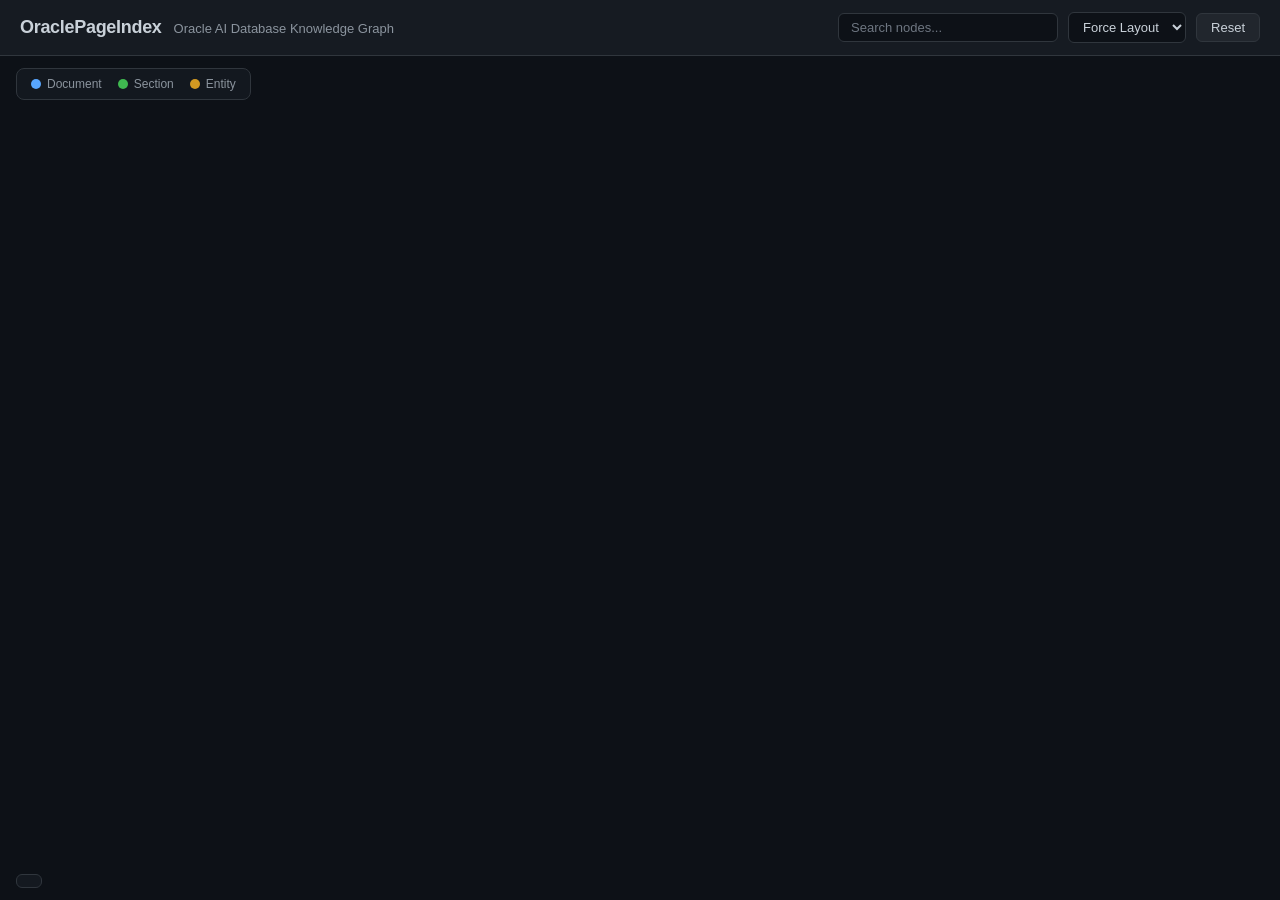
==== viz/index.html @ 0d5d86dd "feat: add D3.js force-directed knowledge graph visualization" ====
<!DOCTYPE html>
<html lang="en">
<head>
    <meta charset="UTF-8">
    <meta name="viewport" content="width=device-width, initial-scale=1.0">
    <title>OraclePageIndex - Knowledge Graph</title>
    <link rel="stylesheet" href="/viz/style.css">
</head>
<body>
    <!-- Header -->
    <header id="header">
        <div class="header-title">
            <h1>OraclePageIndex</h1>
            <span class="subtitle">Oracle AI Database Knowledge Graph</span>
        </div>
        <div class="header-controls">
            <input type="text" id="search-input" placeholder="Search nodes..." autocomplete="off">
            <select id="layout-toggle">
                <option value="force">Force Layout</option>
                <option value="tree">Tree Layout</option>
            </select>
            <button id="reset-btn">Reset</button>
        </div>
    </header>

    <!-- Legend -->
    <div id="legend">
        <div class="legend-item">
            <span class="legend-dot" style="background: #58a6ff;"></span>
            <span class="legend-label">Document</span>
        </div>
        <div class="legend-item">
            <span class="legend-dot" style="background: #3fb950;"></span>
            <span class="legend-label">Section</span>
        </div>
        <div class="legend-item">
            <span class="legend-dot" style="background: #d29922;"></span>
            <span class="legend-label">Entity</span>
        </div>
    </div>

    <!-- Graph Container -->
    <svg id="graph-svg"></svg>

    <!-- Details Panel -->
    <aside id="details-panel" class="hidden">
        <button id="details-close" aria-label="Close details">&times;</button>
        <h2 id="detail-label"></h2>
        <div class="detail-row">
            <span class="detail-key">Type</span>
            <span id="detail-type" class="detail-value badge"></span>
        </div>
        <div class="detail-row" id="detail-entity-type-row" style="display:none;">
            <span class="detail-key">Entity Type</span>
            <span id="detail-entity-type" class="detail-value"></span>
        </div>
        <div class="detail-row" id="detail-node-id-row" style="display:none;">
            <span class="detail-key">Node ID</span>
            <span id="detail-node-id" class="detail-value mono"></span>
        </div>
        <div class="detail-section" id="detail-summary-section" style="display:none;">
            <h3>Summary</h3>
            <p id="detail-summary"></p>
        </div>
        <div class="detail-section" id="detail-description-section" style="display:none;">
            <h3>Description</h3>
            <p id="detail-description"></p>
        </div>
        <div class="detail-section" id="detail-connections-section">
            <h3>Connections</h3>
            <ul id="detail-connections"></ul>
        </div>
    </aside>

    <!-- Stats bar -->
    <div id="stats-bar">
        <span id="stats-text"></span>
    </div>

    <script src="https://d3js.org/d3.v7.min.js"></script>
    <script src="/viz/graph.js"></script>
</body>
</html>
---- viz/style.css ----
/* ===================================================================
   OraclePageIndex -- Knowledge Graph Visualization
   Dark theme inspired by GitHub-dark
   =================================================================== */

/* --- Reset & Base --- */
*, *::before, *::after {
    margin: 0;
    padding: 0;
    box-sizing: border-box;
}

:root {
    --bg-primary:   #0d1117;
    --bg-secondary: #161b22;
    --bg-tertiary:  #21262d;
    --border:       #30363d;
    --text-primary: #c9d1d9;
    --text-secondary: #8b949e;
    --text-muted:   #6e7681;
    --accent-blue:  #58a6ff;
    --accent-green: #3fb950;
    --accent-orange:#d29922;
    --accent-purple:#bc8cff;
    --accent-red:   #f85149;
    --panel-width:  360px;
    --header-height: 56px;
    --transition-speed: 0.25s;
}

html, body {
    height: 100%;
    overflow: hidden;
    font-family: -apple-system, BlinkMacSystemFont, 'Segoe UI', Helvetica, Arial, sans-serif;
    background: var(--bg-primary);
    color: var(--text-primary);
}

/* --- Header --- */
#header {
    position: fixed;
    top: 0;
    left: 0;
    right: 0;
    height: var(--header-height);
    display: flex;
    align-items: center;
    justify-content: space-between;
    padding: 0 20px;
    background: var(--bg-secondary);
    border-bottom: 1px solid var(--border);
    z-index: 100;
    gap: 16px;
}

.header-title {
    display: flex;
    align-items: baseline;
    gap: 12px;
    flex-shrink: 0;
}

.header-title h1 {
    font-size: 18px;
    font-weight: 600;
    color: var(--text-primary);
    letter-spacing: -0.3px;
}

.header-title .subtitle {
    font-size: 13px;
    color: var(--text-secondary);
    white-space: nowrap;
}

.header-controls {
    display: flex;
    align-items: center;
    gap: 10px;
    flex-shrink: 0;
}

#search-input {
    width: 220px;
    padding: 6px 12px;
    font-size: 13px;
    color: var(--text-primary);
    background: var(--bg-primary);
    border: 1px solid var(--border);
    border-radius: 6px;
    outline: none;
    transition: border-color var(--transition-speed);
}

#search-input:focus {
    border-color: var(--accent-blue);
    box-shadow: 0 0 0 2px rgba(88, 166, 255, 0.15);
}

#search-input::placeholder {
    color: var(--text-muted);
}

#layout-toggle {
    padding: 6px 10px;
    font-size: 13px;
    color: var(--text-primary);
    background: var(--bg-primary);
    border: 1px solid var(--border);
    border-radius: 6px;
    outline: none;
    cursor: pointer;
}

#layout-toggle:focus {
    border-color: var(--accent-blue);
}

#layout-toggle option {
    background: var(--bg-secondary);
    color: var(--text-primary);
}

#reset-btn {
    padding: 6px 14px;
    font-size: 13px;
    font-weight: 500;
    color: var(--text-primary);
    background: var(--bg-tertiary);
    border: 1px solid var(--border);
    border-radius: 6px;
    cursor: pointer;
    transition: background var(--transition-speed), border-color var(--transition-speed);
}

#reset-btn:hover {
    background: var(--border);
    border-color: var(--text-muted);
}

/* --- Legend --- */
#legend {
    position: fixed;
    top: calc(var(--header-height) + 12px);
    left: 16px;
    display: flex;
    gap: 16px;
    padding: 8px 14px;
    background: rgba(22, 27, 34, 0.85);
    backdrop-filter: blur(8px);
    border: 1px solid var(--border);
    border-radius: 8px;
    z-index: 90;
}

.legend-item {
    display: flex;
    align-items: center;
    gap: 6px;
}

.legend-dot {
    width: 10px;
    height: 10px;
    border-radius: 50%;
    flex-shrink: 0;
}

.legend-label {
    font-size: 12px;
    color: var(--text-secondary);
}

/* --- Graph SVG --- */
#graph-svg {
    position: fixed;
    top: var(--header-height);
    left: 0;
    width: 100%;
    height: calc(100vh - var(--header-height));
    background: var(--bg-primary);
}

/* --- Nodes --- */
.node circle {
    cursor: pointer;
    stroke-width: 2px;
    transition: opacity var(--transition-speed), stroke var(--transition-speed);
}

.node.document circle { fill: var(--accent-blue);   stroke: #1f6feb; }
.node.section  circle { fill: var(--accent-green);  stroke: #238636; }
.node.entity   circle { fill: var(--accent-orange); stroke: #9e6a03; }

.node text {
    font-size: 11px;
    fill: var(--text-secondary);
    pointer-events: none;
    user-select: none;
    transition: opacity var(--transition-speed);
}

.node:hover circle {
    filter: brightness(1.25);
}

/* --- Edges (links) --- */
.link {
    fill: none;
    stroke: var(--text-muted);
    stroke-width: 1.5;
    transition: opacity var(--transition-speed);
}

.link.parent_of  { stroke: var(--accent-green);  stroke-dasharray: none;   stroke-width: 1.8; }
.link.contains   { stroke: var(--accent-blue);   stroke-dasharray: 6, 3;   }
.link.mentions   { stroke: var(--accent-orange); stroke-dasharray: 4, 4;   }
.link.related_to { stroke: var(--accent-purple); stroke-dasharray: 2, 3;   }

/* --- Dim / Highlight states --- */
.dimmed {
    opacity: 0.08 !important;
}

.highlighted circle {
    stroke: #ffffff !important;
    stroke-width: 3px !important;
    filter: drop-shadow(0 0 6px rgba(255, 255, 255, 0.35));
}

.highlighted text {
    fill: var(--text-primary) !important;
    font-weight: 600;
}

/* --- Details Panel --- */
#details-panel {
    position: fixed;
    top: var(--header-height);
    right: 0;
    width: var(--panel-width);
    height: calc(100vh - var(--header-height));
    background: var(--bg-secondary);
    border-left: 1px solid var(--border);
    padding: 24px 20px;
    overflow-y: auto;
    z-index: 95;
    transform: translateX(0);
    transition: transform var(--transition-speed) ease;
}

#details-panel.hidden {
    transform: translateX(100%);
    pointer-events: none;
}

#details-close {
    position: absolute;
    top: 12px;
    right: 14px;
    background: none;
    border: none;
    color: var(--text-secondary);
    font-size: 22px;
    cursor: pointer;
    line-height: 1;
    padding: 4px;
    border-radius: 4px;
    transition: color var(--transition-speed), background var(--transition-speed);
}

#details-close:hover {
    color: var(--text-primary);
    background: var(--bg-tertiary);
}

#details-panel h2 {
    font-size: 17px;
    font-weight: 600;
    margin-bottom: 16px;
    padding-right: 28px;
    word-break: break-word;
}

.detail-row {
    display: flex;
    align-items: center;
    gap: 10px;
    margin-bottom: 10px;
}

.detail-key {
    font-size: 12px;
    color: var(--text-muted);
    text-transform: uppercase;
    letter-spacing: 0.5px;
    flex-shrink: 0;
    min-width: 80px;
}

.detail-value {
    font-size: 13px;
    color: var(--text-primary);
}

.detail-value.badge {
    padding: 2px 8px;
    border-radius: 12px;
    font-size: 12px;
    font-weight: 500;
    text-transform: capitalize;
}

.badge.document  { background: rgba(88, 166, 255, 0.15); color: var(--accent-blue);   }
.badge.section   { background: rgba(63, 185, 80, 0.15);  color: var(--accent-green);  }
.badge.entity    { background: rgba(210, 153, 34, 0.15); color: var(--accent-orange); }

.detail-value.mono {
    font-family: 'SFMono-Regular', Consolas, 'Liberation Mono', monospace;
    font-size: 12px;
    color: var(--text-secondary);
}

.detail-section {
    margin-top: 18px;
}

.detail-section h3 {
    font-size: 12px;
    font-weight: 600;
    text-transform: uppercase;
    letter-spacing: 0.5px;
    color: var(--text-muted);
    margin-bottom: 8px;
}

.detail-section p {
    font-size: 13px;
    line-height: 1.6;
    color: var(--text-secondary);
}

#detail-connections {
    list-style: none;
    padding: 0;
}

#detail-connections li {
    font-size: 13px;
    padding: 5px 0;
    color: var(--text-secondary);
    border-bottom: 1px solid var(--bg-tertiary);
    display: flex;
    align-items: center;
    gap: 8px;
}

#detail-connections li:last-child {
    border-bottom: none;
}

#detail-connections .conn-type {
    font-size: 11px;
    padding: 1px 6px;
    border-radius: 4px;
    background: var(--bg-tertiary);
    color: var(--text-muted);
    flex-shrink: 0;
}

/* --- Stats bar --- */
#stats-bar {
    position: fixed;
    bottom: 12px;
    left: 16px;
    padding: 6px 12px;
    font-size: 12px;
    color: var(--text-muted);
    background: rgba(22, 27, 34, 0.85);
    backdrop-filter: blur(8px);
    border: 1px solid var(--border);
    border-radius: 6px;
    z-index: 90;
}

/* --- Scrollbar styling --- */
#details-panel::-webkit-scrollbar {
    width: 6px;
}

#details-panel::-webkit-scrollbar-track {
    background: transparent;
}

#details-panel::-webkit-scrollbar-thumb {
    background: var(--border);
    border-radius: 3px;
}

#details-panel::-webkit-scrollbar-thumb:hover {
    background: var(--text-muted);
}

/* --- Responsive --- */
@media (max-width: 768px) {
    .header-title .subtitle {
        display: none;
    }

    #search-input {
        width: 140px;
    }

    #details-panel {
        width: 100%;
    }

    #legend {
        gap: 10px;
        padding: 6px 10px;
    }

    .legend-label {
        font-size: 11px;
    }
}

@media (max-width: 480px) {
    #layout-toggle {
        display: none;
    }

    #search-input {
        width: 110px;
    }
}
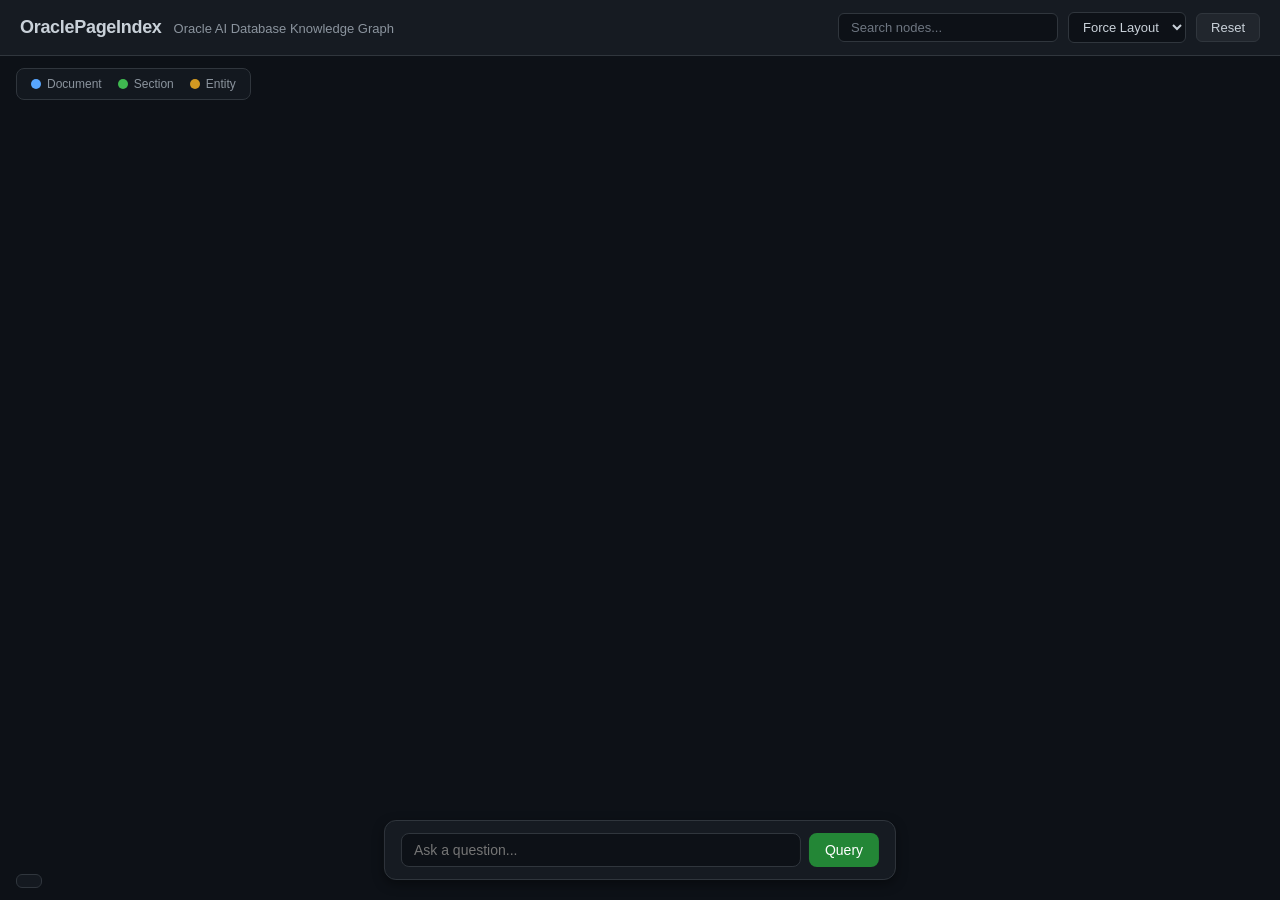
==== commit 6d687694: "feat: add query path visualization with step animation and SQL/PGQ display" ====
--- a/viz/index.html
+++ b/viz/index.html
@@ -77,6 +77,23 @@
         <span id="stats-text"></span>
     </div>
 
+    <!-- Query Interface -->
+    <div id="query-interface" style="position:fixed; bottom:20px; left:50%; transform:translateX(-50%); z-index:1000; display:flex; gap:8px; background:#161b22; padding:12px 16px; border-radius:12px; border:1px solid #30363d; box-shadow:0 4px 12px rgba(0,0,0,0.4);">
+        <input type="text" id="query-input" placeholder="Ask a question..." style="width:400px; padding:8px 12px; background:#0d1117; border:1px solid #30363d; border-radius:8px; color:#e6edf3; font-size:14px;">
+        <button id="query-btn" style="padding:8px 16px; background:#238636; border:none; border-radius:8px; color:#fff; cursor:pointer; font-size:14px;">Query</button>
+        <button id="clear-path-btn" style="padding:8px 16px; background:#30363d; border:none; border-radius:8px; color:#e6edf3; cursor:pointer; font-size:14px; display:none;">Show Full Graph</button>
+        <button id="replay-btn" style="padding:8px 16px; background:#30363d; border:none; border-radius:8px; color:#e6edf3; cursor:pointer; font-size:14px; display:none;">Replay</button>
+    </div>
+
+    <!-- Traversal Panel (shows SQL queries) -->
+    <div id="traversal-panel" style="display:none; position:fixed; right:20px; top:80px; width:380px; max-height:calc(100vh - 160px); overflow-y:auto; background:#161b22; border:1px solid #30363d; border-radius:12px; padding:16px; z-index:999;">
+        <h3 style="margin:0 0 12px; color:#e6edf3; font-size:14px;">Query Traversal</h3>
+        <div id="traversal-steps"></div>
+        <h3 style="margin:16px 0 8px; color:#e6edf3; font-size:14px;">SQL/PGQ Queries</h3>
+        <div id="query-sql-list"></div>
+        <div id="query-answer" style="margin-top:12px; padding:12px; background:#0d1117; border-radius:8px; color:#8b949e; font-size:13px; display:none;"></div>
+    </div>
+
     <script src="https://d3js.org/d3.v7.min.js"></script>
     <script src="/viz/graph.js"></script>
 </body>
--- a/viz/style.css
+++ b/viz/style.css
@@ -219,7 +219,8 @@
 
 /* --- Dim / Highlight states --- */
 .dimmed {
-    opacity: 0.08 !important;
+    opacity: 0.15 !important;
+    transition: opacity 0.3s ease;
 }
 
 .highlighted circle {
@@ -425,6 +426,51 @@
     }
 }
 
+/* --- Query Path Visualization --- */
+.path-node circle {
+    stroke: #f0883e !important;
+    stroke-width: 3px !important;
+    animation: pulse 1.5s ease-in-out infinite;
+}
+
+.path-edge line {
+    stroke: #f0883e !important;
+    stroke-width: 2.5px !important;
+    stroke-dasharray: 8 4;
+    animation: flow 1s linear infinite;
+}
+
+@keyframes pulse {
+    0%, 100% { stroke-opacity: 1; }
+    50% { stroke-opacity: 0.4; }
+}
+
+@keyframes flow {
+    to { stroke-dashoffset: -12; }
+}
+
+.step-badge {
+    pointer-events: none;
+}
+
+/* --- Traversal panel scrollbar --- */
+#traversal-panel::-webkit-scrollbar {
+    width: 6px;
+}
+
+#traversal-panel::-webkit-scrollbar-track {
+    background: transparent;
+}
+
+#traversal-panel::-webkit-scrollbar-thumb {
+    background: var(--border);
+    border-radius: 3px;
+}
+
+#traversal-panel::-webkit-scrollbar-thumb:hover {
+    background: var(--text-muted);
+}
+
 @media (max-width: 480px) {
     #layout-toggle {
         display: none;
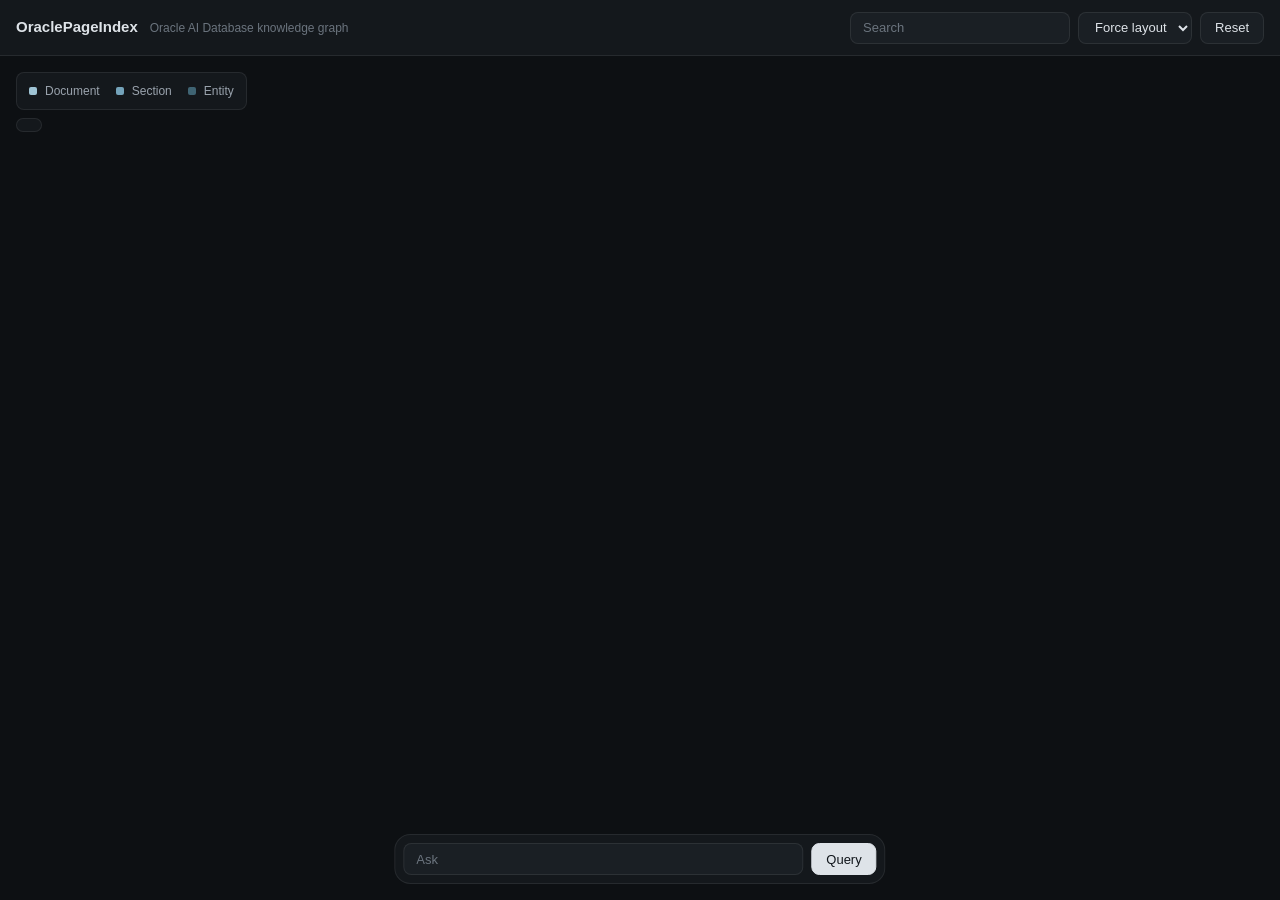
==== commit eac21350: "style(ui): unslop knowledge graph viewer Nine passes over viz/index.html, viz/style.css and viz/grap" ====
--- a/viz/index.html
+++ b/viz/index.html
@@ -3,7 +3,8 @@
 <head>
     <meta charset="UTF-8">
     <meta name="viewport" content="width=device-width, initial-scale=1.0">
-    <title>OraclePageIndex - Knowledge Graph</title>
+    <meta name="color-scheme" content="dark">
+    <title>OraclePageIndex — knowledge graph</title>
     <link rel="stylesheet" href="/viz/style.css">
 </head>
 <body>
@@ -11,58 +12,79 @@
     <header id="header">
         <div class="header-title">
             <h1>OraclePageIndex</h1>
-            <span class="subtitle">Oracle AI Database Knowledge Graph</span>
+            <span class="subtitle">Oracle AI Database knowledge graph</span>
         </div>
         <div class="header-controls">
-            <input type="text" id="search-input" placeholder="Search nodes..." autocomplete="off">
-            <select id="layout-toggle">
-                <option value="force">Force Layout</option>
-                <option value="tree">Tree Layout</option>
+            <input class="control" type="text" id="search-input" placeholder="Search" autocomplete="off" aria-label="Search nodes">
+            <select class="control" id="layout-toggle" aria-label="Layout">
+                <option value="force">Force layout</option>
+                <option value="tree">Tree layout</option>
             </select>
-            <button id="reset-btn">Reset</button>
+            <button class="btn" id="reset-btn">Reset</button>
         </div>
     </header>
 
-    <!-- Legend -->
-    <div id="legend">
-        <div class="legend-item">
-            <span class="legend-dot" style="background: #58a6ff;"></span>
-            <span class="legend-label">Document</span>
+    <!-- Left rail: legend and counts read as one column of chrome -->
+    <div id="left-rail">
+        <div id="legend" class="panel" aria-label="Node types">
+            <span class="legend-item">
+                <span class="legend-swatch legend-swatch--document"></span>
+                <span class="legend-label">Document</span>
+            </span>
+            <span class="legend-item">
+                <span class="legend-swatch legend-swatch--section"></span>
+                <span class="legend-label">Section</span>
+            </span>
+            <span class="legend-item">
+                <span class="legend-swatch legend-swatch--entity"></span>
+                <span class="legend-label">Entity</span>
+            </span>
         </div>
-        <div class="legend-item">
-            <span class="legend-dot" style="background: #3fb950;"></span>
-            <span class="legend-label">Section</span>
+
+        <!-- Stats bar -->
+        <div id="stats-bar" class="panel">
+            <span id="stats-text"></span>
         </div>
-        <div class="legend-item">
-            <span class="legend-dot" style="background: #d29922;"></span>
-            <span class="legend-label">Entity</span>
-        </div>
+    </div>
+
+    <!-- Timeline Controls -->
+    <div id="timeline-controls" class="panel">
+        <label class="timeline-label" for="version-slider">Version</label>
+        <input type="range" id="version-slider" min="1" max="1" value="1">
+        <span id="version-label" class="timeline-value">v1</span>
+        <select class="control control--small" id="doc-group-select" aria-label="Document group">
+            <option value="">All documents</option>
+        </select>
     </div>
 
     <!-- Graph Container -->
     <svg id="graph-svg"></svg>
 
     <!-- Details Panel -->
-    <aside id="details-panel" class="hidden">
-        <button id="details-close" aria-label="Close details">&times;</button>
+    <aside id="details-panel" class="hidden" aria-label="Node details">
+        <button id="details-close" aria-label="Close details">
+            <svg viewBox="0 0 16 16" fill="none" stroke="currentColor" stroke-width="1.5" stroke-linecap="round" aria-hidden="true">
+                <path d="M4 4l8 8M12 4l-8 8"/>
+            </svg>
+        </button>
         <h2 id="detail-label"></h2>
         <div class="detail-row">
             <span class="detail-key">Type</span>
             <span id="detail-type" class="detail-value badge"></span>
         </div>
-        <div class="detail-row" id="detail-entity-type-row" style="display:none;">
-            <span class="detail-key">Entity Type</span>
+        <div class="detail-row" id="detail-entity-type-row">
+            <span class="detail-key">Entity type</span>
             <span id="detail-entity-type" class="detail-value"></span>
         </div>
-        <div class="detail-row" id="detail-node-id-row" style="display:none;">
+        <div class="detail-row" id="detail-node-id-row">
             <span class="detail-key">Node ID</span>
             <span id="detail-node-id" class="detail-value mono"></span>
         </div>
-        <div class="detail-section" id="detail-summary-section" style="display:none;">
+        <div class="detail-section" id="detail-summary-section">
             <h3>Summary</h3>
             <p id="detail-summary"></p>
         </div>
-        <div class="detail-section" id="detail-description-section" style="display:none;">
+        <div class="detail-section" id="detail-description-section">
             <h3>Description</h3>
             <p id="detail-description"></p>
         </div>
@@ -72,26 +94,21 @@
         </div>
     </aside>
 
-    <!-- Stats bar -->
-    <div id="stats-bar">
-        <span id="stats-text"></span>
-    </div>
-
     <!-- Query Interface -->
-    <div id="query-interface" style="position:fixed; bottom:20px; left:50%; transform:translateX(-50%); z-index:1000; display:flex; gap:8px; background:#161b22; padding:12px 16px; border-radius:12px; border:1px solid #30363d; box-shadow:0 4px 12px rgba(0,0,0,0.4);">
-        <input type="text" id="query-input" placeholder="Ask a question..." style="width:400px; padding:8px 12px; background:#0d1117; border:1px solid #30363d; border-radius:8px; color:#e6edf3; font-size:14px;">
-        <button id="query-btn" style="padding:8px 16px; background:#238636; border:none; border-radius:8px; color:#fff; cursor:pointer; font-size:14px;">Query</button>
-        <button id="clear-path-btn" style="padding:8px 16px; background:#30363d; border:none; border-radius:8px; color:#e6edf3; cursor:pointer; font-size:14px; display:none;">Show Full Graph</button>
-        <button id="replay-btn" style="padding:8px 16px; background:#30363d; border:none; border-radius:8px; color:#e6edf3; cursor:pointer; font-size:14px; display:none;">Replay</button>
+    <div id="query-interface">
+        <input class="control" type="text" id="query-input" placeholder="Ask" aria-label="Ask a question">
+        <button class="btn btn--primary" id="query-btn">Query</button>
+        <button class="btn" id="clear-path-btn">Show full graph</button>
+        <button class="btn" id="replay-btn">Replay</button>
     </div>
 
     <!-- Traversal Panel (shows SQL queries) -->
-    <div id="traversal-panel" style="display:none; position:fixed; right:20px; top:80px; width:380px; max-height:calc(100vh - 160px); overflow-y:auto; background:#161b22; border:1px solid #30363d; border-radius:12px; padding:16px; z-index:999;">
-        <h3 style="margin:0 0 12px; color:#e6edf3; font-size:14px;">Query Traversal</h3>
+    <div id="traversal-panel" aria-label="Query traversal">
+        <h3 class="panel-heading">Traversal</h3>
         <div id="traversal-steps"></div>
-        <h3 style="margin:16px 0 8px; color:#e6edf3; font-size:14px;">SQL/PGQ Queries</h3>
+        <h3 class="panel-heading panel-heading--spaced">SQL/PGQ</h3>
         <div id="query-sql-list"></div>
-        <div id="query-answer" style="margin-top:12px; padding:12px; background:#0d1117; border-radius:8px; color:#8b949e; font-size:13px; display:none;"></div>
+        <div id="query-answer"></div>
     </div>
 
     <script src="https://d3js.org/d3.v7.min.js"></script>
--- a/viz/style.css
+++ b/viz/style.css
@@ -1,42 +1,76 @@
 /* ===================================================================
-   OraclePageIndex -- Knowledge Graph Visualization
-   Dark theme inspired by GitHub-dark
+   OraclePageIndex — property graph console
+   Graphite surfaces, hairline rules, one reading light.
    =================================================================== */
 
-/* --- Reset & Base --- */
+/* --- Tokens -------------------------------------------------------
+   Surfaces, borders and text all come from one graphite ramp with a
+   slight cool tint. The three node tints are steps of a single hue;
+   the amber lamp is the one warm element and marks the traversal path.
+   ----------------------------------------------------------------- */
+:root {
+    color-scheme: dark;
+
+    --bg:            #0d1013;
+    --surface:       #14181c;
+    --surface-2:     #1a1f24;
+    --surface-3:     #22282e;
+    --line:          rgba(255, 255, 255, 0.08);
+    --line-strong:   rgba(255, 255, 255, 0.14);
+
+    --text:          #dee3e8;
+    --text-2:        #9aa3ad;
+    --text-3:        #6b747e;
+
+    --tint-1:        #9ec3d4;   /* document */
+    --tint-2:        #74a3ba;   /* section  */
+    --tint-3:        #3f6473;   /* entity   */
+
+    --lamp:          #d8a663;
+    --positive:      #4cc38a;
+    --negative:      #e5484d;
+
+    --font-ui:       "Roboto", "Helvetica Neue", Arial, sans-serif;
+    --font-mono:     "Roboto Mono", "Noto Sans Mono", ui-monospace, SFMono-Regular, Menlo, monospace;
+
+    --header-height: 56px;
+    --panel-width:   360px;
+    --radius-panel:  16px;
+    --radius-control: 8px;
+    --radius-chip:   4px;
+
+    --inset:         16px;
+    --ease:          cubic-bezier(0.22, 1, 0.36, 1);
+    --t-fast:        120ms;
+    --t-base:        180ms;
+}
+
+/* --- Reset & base ------------------------------------------------- */
 *, *::before, *::after {
     margin: 0;
     padding: 0;
     box-sizing: border-box;
 }
 
-:root {
-    --bg-primary:   #0d1117;
-    --bg-secondary: #161b22;
-    --bg-tertiary:  #21262d;
-    --border:       #30363d;
-    --text-primary: #c9d1d9;
-    --text-secondary: #8b949e;
-    --text-muted:   #6e7681;
-    --accent-blue:  #58a6ff;
-    --accent-green: #3fb950;
-    --accent-orange:#d29922;
-    --accent-purple:#bc8cff;
-    --accent-red:   #f85149;
-    --panel-width:  360px;
-    --header-height: 56px;
-    --transition-speed: 0.25s;
-}
-
 html, body {
     height: 100%;
     overflow: hidden;
-    font-family: -apple-system, BlinkMacSystemFont, 'Segoe UI', Helvetica, Arial, sans-serif;
-    background: var(--bg-primary);
-    color: var(--text-primary);
-}
-
-/* --- Header --- */
+}
+
+body {
+    font-family: var(--font-ui);
+    font-size: 13px;
+    line-height: 20px;
+    background: var(--bg);
+    color: var(--text);
+    -webkit-font-smoothing: antialiased;
+}
+
+.is-hidden {
+    display: none !important;
+}
+
+/* --- Header ------------------------------------------------------- */
 #header {
     position: fixed;
     top: 0;
@@ -46,11 +80,11 @@
     display: flex;
     align-items: center;
     justify-content: space-between;
-    padding: 0 20px;
-    background: var(--bg-secondary);
-    border-bottom: 1px solid var(--border);
+    gap: var(--inset);
+    padding: 0 var(--inset);
+    background: var(--surface);
+    border-bottom: 1px solid var(--line);
     z-index: 100;
-    gap: 16px;
 }
 
 .header-title {
@@ -61,348 +95,652 @@
 }
 
 .header-title h1 {
-    font-size: 18px;
+    font-size: 15px;
     font-weight: 600;
-    color: var(--text-primary);
-    letter-spacing: -0.3px;
+    letter-spacing: 0;
+    color: var(--text);
 }
 
 .header-title .subtitle {
-    font-size: 13px;
-    color: var(--text-secondary);
+    font-size: 12px;
+    color: var(--text-3);
     white-space: nowrap;
 }
 
 .header-controls {
     display: flex;
     align-items: center;
-    gap: 10px;
+    gap: 8px;
     flex-shrink: 0;
+}
+
+/* --- Controls ----------------------------------------------------- */
+.control {
+    height: 32px;
+    padding: 0 12px;
+    font-family: inherit;
+    font-size: 13px;
+    color: var(--text);
+    background: var(--surface-2);
+    border: 1px solid var(--line);
+    border-radius: var(--radius-control);
+    outline: none;
+    transition: border-color var(--t-fast) var(--ease), background var(--t-fast) var(--ease);
+}
+
+.control::placeholder {
+    color: var(--text-3);
+}
+
+.control:hover {
+    border-color: var(--line-strong);
+}
+
+.control:focus-visible {
+    border-color: var(--text-3);
+    box-shadow: 0 0 0 3px rgba(255, 255, 255, 0.05);
+}
+
+.control--small {
+    height: 28px;
+    padding: 0 8px;
+    font-size: 12px;
+}
+
+select.control {
+    padding-right: 8px;
+    cursor: pointer;
+}
+
+select.control option {
+    background: var(--surface-2);
+    color: var(--text);
 }
 
 #search-input {
     width: 220px;
-    padding: 6px 12px;
+}
+
+.btn {
+    height: 32px;
+    padding: 0 14px;
+    font-family: inherit;
     font-size: 13px;
-    color: var(--text-primary);
-    background: var(--bg-primary);
-    border: 1px solid var(--border);
-    border-radius: 6px;
-    outline: none;
-    transition: border-color var(--transition-speed);
-}
-
-#search-input:focus {
-    border-color: var(--accent-blue);
-    box-shadow: 0 0 0 2px rgba(88, 166, 255, 0.15);
-}
-
-#search-input::placeholder {
-    color: var(--text-muted);
-}
-
-#layout-toggle {
-    padding: 6px 10px;
-    font-size: 13px;
-    color: var(--text-primary);
-    background: var(--bg-primary);
-    border: 1px solid var(--border);
-    border-radius: 6px;
-    outline: none;
+    color: var(--text);
+    background: var(--surface-2);
+    border: 1px solid var(--line);
+    border-radius: var(--radius-control);
     cursor: pointer;
-}
-
-#layout-toggle:focus {
-    border-color: var(--accent-blue);
-}
-
-#layout-toggle option {
-    background: var(--bg-secondary);
-    color: var(--text-primary);
-}
-
-#reset-btn {
-    padding: 6px 14px;
-    font-size: 13px;
+    transition: background var(--t-fast) var(--ease), border-color var(--t-fast) var(--ease);
+}
+
+.btn:hover {
+    background: var(--surface-3);
+    border-color: var(--line-strong);
+}
+
+.btn--primary {
     font-weight: 500;
-    color: var(--text-primary);
-    background: var(--bg-tertiary);
-    border: 1px solid var(--border);
-    border-radius: 6px;
-    cursor: pointer;
-    transition: background var(--transition-speed), border-color var(--transition-speed);
-}
-
-#reset-btn:hover {
-    background: var(--border);
-    border-color: var(--text-muted);
-}
-
-/* --- Legend --- */
+    color: #10151a;
+    background: var(--text);
+    border-color: var(--text);
+}
+
+.btn--primary:hover {
+    background: #ffffff;
+    border-color: #ffffff;
+}
+
+.btn--primary:disabled {
+    color: #10151a;
+    background: var(--text-3);
+    border-color: var(--text-3);
+    cursor: default;
+}
+
+/* --- Floating panels --------------------------------------------- */
+.panel {
+    background: var(--surface);
+    border: 1px solid var(--line);
+    border-radius: var(--radius-panel);
+}
+
+/* One anchored column on the left: what the colours mean, then the counts. */
+#left-rail {
+    position: fixed;
+    top: calc(var(--header-height) + var(--inset));
+    left: var(--inset);
+    display: flex;
+    flex-direction: column;
+    align-items: flex-start;
+    gap: 8px;
+    z-index: 90;
+}
+
+/* --- Legend ------------------------------------------------------- */
 #legend {
-    position: fixed;
-    top: calc(var(--header-height) + 12px);
-    left: 16px;
     display: flex;
+    align-items: center;
     gap: 16px;
-    padding: 8px 14px;
-    background: rgba(22, 27, 34, 0.85);
-    backdrop-filter: blur(8px);
-    border: 1px solid var(--border);
-    border-radius: 8px;
-    z-index: 90;
+    padding: 8px 12px;
+    border-radius: var(--radius-control);
 }
 
 .legend-item {
     display: flex;
     align-items: center;
-    gap: 6px;
-}
-
-.legend-dot {
-    width: 10px;
-    height: 10px;
-    border-radius: 50%;
+    gap: 8px;
+}
+
+.legend-swatch {
+    width: 8px;
+    height: 8px;
+    border-radius: 2px;
     flex-shrink: 0;
 }
 
+.legend-swatch--document { background: var(--tint-1); }
+.legend-swatch--section  { background: var(--tint-2); }
+.legend-swatch--entity   { background: var(--tint-3); }
+
 .legend-label {
     font-size: 12px;
-    color: var(--text-secondary);
-}
-
-/* --- Graph SVG --- */
+    color: var(--text-2);
+}
+
+/* --- Timeline controls ------------------------------------------- */
+#timeline-controls {
+    display: none;
+    position: fixed;
+    top: calc(var(--header-height) + var(--inset));
+    left: 50%;
+    transform: translateX(-50%);
+    align-items: center;
+    gap: 12px;
+    padding: 8px 12px;
+    border-radius: var(--radius-control);
+    z-index: 95;
+}
+
+.timeline-label {
+    font-size: 12px;
+    color: var(--text-3);
+}
+
+#version-slider {
+    width: 200px;
+    accent-color: var(--text-2);
+}
+
+.timeline-value {
+    font-family: var(--font-mono);
+    font-size: 12px;
+    color: var(--text-2);
+    min-width: 24px;
+    font-variant-numeric: tabular-nums;
+}
+
+/* --- Graph canvas ------------------------------------------------- */
 #graph-svg {
     position: fixed;
     top: var(--header-height);
     left: 0;
     width: 100%;
     height: calc(100vh - var(--header-height));
-    background: var(--bg-primary);
-}
-
-/* --- Nodes --- */
+    background: var(--bg);
+    display: block;
+}
+
+/* --- Nodes -------------------------------------------------------- */
 .node circle {
     cursor: pointer;
-    stroke-width: 2px;
-    transition: opacity var(--transition-speed), stroke var(--transition-speed);
-}
-
-.node.document circle { fill: var(--accent-blue);   stroke: #1f6feb; }
-.node.section  circle { fill: var(--accent-green);  stroke: #238636; }
-.node.entity   circle { fill: var(--accent-orange); stroke: #9e6a03; }
+    stroke: var(--bg);
+    stroke-width: 1.5px;
+    transition: stroke var(--t-fast) var(--ease), opacity var(--t-base) var(--ease);
+}
+
+.node.document circle { fill: var(--tint-1); }
+.node.section  circle { fill: var(--tint-2); }
+.node.entity   circle { fill: var(--tint-3); }
 
 .node text {
     font-size: 11px;
-    fill: var(--text-secondary);
+    fill: var(--text-2);
     pointer-events: none;
     user-select: none;
-    transition: opacity var(--transition-speed);
+    transition: opacity var(--t-base) var(--ease), fill var(--t-fast) var(--ease);
 }
 
 .node:hover circle {
-    filter: brightness(1.25);
-}
-
-/* --- Edges (links) --- */
+    stroke: var(--text-2);
+}
+
+/* --- Edges (links) ------------------------------------------------ */
 .link {
     fill: none;
-    stroke: var(--text-muted);
-    stroke-width: 1.5;
-    transition: opacity var(--transition-speed);
-}
-
-.link.parent_of  { stroke: var(--accent-green);  stroke-dasharray: none;   stroke-width: 1.8; }
-.link.contains   { stroke: var(--accent-blue);   stroke-dasharray: 6, 3;   }
-.link.mentions   { stroke: var(--accent-orange); stroke-dasharray: 4, 4;   }
-.link.related_to { stroke: var(--accent-purple); stroke-dasharray: 2, 3;   }
-
-/* --- Dim / Highlight states --- */
+    stroke: var(--line-strong);
+    stroke-width: 1;
+    transition: opacity var(--t-base) var(--ease), stroke var(--t-fast) var(--ease);
+}
+
+.link.parent_of  { stroke: var(--tint-2);  stroke-width: 1.5; }
+.link.contains   { stroke: var(--tint-1);  stroke-width: 1.25; stroke-dasharray: 6 3; }
+.link.mentions   { stroke: var(--tint-3);  stroke-width: 1.25; stroke-dasharray: 4 4; }
+.link.related_to { stroke: var(--text-3);  stroke-width: 1;    stroke-dasharray: 2 3; }
+
+/* --- Dim / highlight states -------------------------------------- */
 .dimmed {
-    opacity: 0.15 !important;
-    transition: opacity 0.3s ease;
+    opacity: 0.18 !important;
+    transition: opacity var(--t-base) var(--ease);
 }
 
 .highlighted circle {
-    stroke: #ffffff !important;
-    stroke-width: 3px !important;
-    filter: drop-shadow(0 0 6px rgba(255, 255, 255, 0.35));
+    stroke: var(--text) !important;
+    stroke-width: 2px !important;
 }
 
 .highlighted text {
-    fill: var(--text-primary) !important;
-    font-weight: 600;
-}
-
-/* --- Details Panel --- */
+    fill: var(--text) !important;
+    font-weight: 500;
+}
+
+/* --- Details drawer ---------------------------------------------- */
 #details-panel {
     position: fixed;
     top: var(--header-height);
     right: 0;
     width: var(--panel-width);
     height: calc(100vh - var(--header-height));
-    background: var(--bg-secondary);
-    border-left: 1px solid var(--border);
-    padding: 24px 20px;
+    padding: 20px;
+    background: var(--surface);
+    border-left: 1px solid var(--line);
     overflow-y: auto;
     z-index: 95;
     transform: translateX(0);
-    transition: transform var(--transition-speed) ease;
+    transition: transform var(--t-base) var(--ease), opacity var(--t-base) var(--ease);
 }
 
 #details-panel.hidden {
     transform: translateX(100%);
+    opacity: 0;
     pointer-events: none;
 }
 
 #details-close {
     position: absolute;
-    top: 12px;
-    right: 14px;
-    background: none;
-    border: none;
-    color: var(--text-secondary);
-    font-size: 22px;
+    top: 16px;
+    right: 16px;
+    display: inline-flex;
+    align-items: center;
+    justify-content: center;
+    width: 28px;
+    height: 28px;
+    padding: 0;
+    color: var(--text-3);
+    background: transparent;
+    border: 1px solid transparent;
+    border-radius: var(--radius-chip);
     cursor: pointer;
-    line-height: 1;
-    padding: 4px;
-    border-radius: 4px;
-    transition: color var(--transition-speed), background var(--transition-speed);
+    transition: color var(--t-fast) var(--ease), border-color var(--t-fast) var(--ease);
 }
 
 #details-close:hover {
-    color: var(--text-primary);
-    background: var(--bg-tertiary);
+    color: var(--text);
+    border-color: var(--line);
+}
+
+#details-close svg {
+    width: 16px;
+    height: 16px;
 }
 
 #details-panel h2 {
-    font-size: 17px;
-    font-weight: 600;
+    font-size: 16px;
+    font-weight: 500;
+    line-height: 24px;
     margin-bottom: 16px;
-    padding-right: 28px;
+    padding-right: 40px;
     word-break: break-word;
 }
 
 .detail-row {
     display: flex;
-    align-items: center;
-    gap: 10px;
-    margin-bottom: 10px;
+    align-items: baseline;
+    gap: 12px;
+    margin-bottom: 8px;
 }
 
 .detail-key {
-    font-size: 12px;
-    color: var(--text-muted);
-    text-transform: uppercase;
-    letter-spacing: 0.5px;
     flex-shrink: 0;
-    min-width: 80px;
+    min-width: 76px;
+    font-size: 12px;
+    color: var(--text-3);
 }
 
 .detail-value {
     font-size: 13px;
-    color: var(--text-primary);
+    color: var(--text);
+    word-break: break-word;
 }
 
 .detail-value.badge {
-    padding: 2px 8px;
-    border-radius: 12px;
-    font-size: 12px;
+    display: inline-flex;
+    align-items: center;
+    padding: 1px 8px;
+    font-size: 12px;
+    line-height: 18px;
     font-weight: 500;
-    text-transform: capitalize;
-}
-
-.badge.document  { background: rgba(88, 166, 255, 0.15); color: var(--accent-blue);   }
-.badge.section   { background: rgba(63, 185, 80, 0.15);  color: var(--accent-green);  }
-.badge.entity    { background: rgba(210, 153, 34, 0.15); color: var(--accent-orange); }
+    color: var(--text-2);
+    background: var(--surface-2);
+    border: 1px solid var(--line);
+    border-radius: var(--radius-chip);
+}
+
+.detail-value.badge::before {
+    content: "";
+    width: 6px;
+    height: 6px;
+    margin-right: 6px;
+    border-radius: 2px;
+    background: var(--text-3);
+}
+
+.badge.document::before { background: var(--tint-1); }
+.badge.section::before  { background: var(--tint-2); }
+.badge.entity::before   { background: var(--tint-3); }
 
 .detail-value.mono {
-    font-family: 'SFMono-Regular', Consolas, 'Liberation Mono', monospace;
-    font-size: 12px;
-    color: var(--text-secondary);
+    font-family: var(--font-mono);
+    font-size: 12px;
+    color: var(--text-2);
 }
 
 .detail-section {
-    margin-top: 18px;
+    margin-top: 20px;
 }
 
 .detail-section h3 {
     font-size: 12px;
-    font-weight: 600;
-    text-transform: uppercase;
-    letter-spacing: 0.5px;
-    color: var(--text-muted);
+    font-weight: 500;
+    color: var(--text-3);
     margin-bottom: 8px;
 }
 
 .detail-section p {
     font-size: 13px;
-    line-height: 1.6;
-    color: var(--text-secondary);
+    line-height: 20px;
+    color: var(--text-2);
 }
 
 #detail-connections {
     list-style: none;
-    padding: 0;
 }
 
 #detail-connections li {
+    display: flex;
+    align-items: baseline;
+    gap: 8px;
+    padding: 6px 0;
     font-size: 13px;
-    padding: 5px 0;
-    color: var(--text-secondary);
-    border-bottom: 1px solid var(--bg-tertiary);
+    color: var(--text-2);
+    border-bottom: 1px solid var(--line);
+}
+
+#detail-connections li:last-child {
+    border-bottom: none;
+}
+
+#detail-connections .conn-type {
+    flex-shrink: 0;
+    padding: 1px 6px;
+    font-size: 11px;
+    line-height: 16px;
+    color: var(--text-3);
+    background: var(--surface-2);
+    border: 1px solid var(--line);
+    border-radius: var(--radius-chip);
+}
+
+/* --- Stats (second block of the left rail) ------------------------ */
+#stats-bar {
+    padding: 6px 12px;
+    font-family: var(--font-mono);
+    font-size: 11px;
+    line-height: 16px;
+    color: var(--text-3);
+    font-variant-numeric: tabular-nums;
+    border-radius: var(--radius-control);
+    white-space: nowrap;
+}
+
+/* --- Query bar ---------------------------------------------------- */
+#query-interface {
+    position: fixed;
+    bottom: var(--inset);
+    left: 50%;
+    transform: translateX(-50%);
     display: flex;
     align-items: center;
     gap: 8px;
-}
-
-#detail-connections li:last-child {
-    border-bottom: none;
-}
-
-#detail-connections .conn-type {
+    padding: 8px;
+    background: var(--surface);
+    border: 1px solid var(--line);
+    border-radius: var(--radius-panel);
+    z-index: 1000;
+}
+
+#query-input {
+    width: 400px;
+}
+
+#clear-path-btn,
+#replay-btn {
+    display: none;
+}
+
+/* --- Traversal ledger -------------------------------------------- */
+#traversal-panel {
+    display: none;
+    position: fixed;
+    right: var(--inset);
+    top: calc(var(--header-height) + var(--inset));
+    width: 380px;
+    max-height: calc(100vh - var(--header-height) - 96px);
+    padding: 16px;
+    background: var(--surface);
+    border: 1px solid var(--line);
+    border-radius: var(--radius-panel);
+    overflow-y: auto;
+    z-index: 99;
+    transition: right var(--t-base) var(--ease);
+}
+
+/* Keep the ledger clear of the open details drawer. */
+body.details-open #traversal-panel {
+    right: calc(var(--panel-width) + var(--inset));
+}
+
+.panel-heading {
+    font-size: 12px;
+    font-weight: 500;
+    color: var(--text-3);
+    margin-bottom: 8px;
+}
+
+.panel-heading--spaced {
+    margin-top: 20px;
+}
+
+.traversal-step {
+    display: grid;
+    grid-template-columns: 16px 1fr;
+    column-gap: 8px;
+    padding: 8px 8px 8px 10px;
+    margin-bottom: 4px;
+    background: var(--surface-2);
+    border-left: 2px solid var(--step-tint, var(--line-strong));
+    border-radius: var(--radius-chip);
+}
+
+.traversal-step:last-child {
+    margin-bottom: 0;
+}
+
+.ts-num {
+    font-family: var(--font-mono);
     font-size: 11px;
-    padding: 1px 6px;
-    border-radius: 4px;
-    background: var(--bg-tertiary);
-    color: var(--text-muted);
-    flex-shrink: 0;
-}
-
-/* --- Stats bar --- */
-#stats-bar {
-    position: fixed;
-    bottom: 12px;
-    left: 16px;
-    padding: 6px 12px;
-    font-size: 12px;
-    color: var(--text-muted);
-    background: rgba(22, 27, 34, 0.85);
-    backdrop-filter: blur(8px);
-    border: 1px solid var(--border);
-    border-radius: 6px;
-    z-index: 90;
-}
-
-/* --- Scrollbar styling --- */
-#details-panel::-webkit-scrollbar {
+    line-height: 16px;
+    color: var(--text-3);
+    font-variant-numeric: tabular-nums;
+}
+
+.ts-body {
+    min-width: 0;
+}
+
+.ts-label {
+    font-size: 12px;
+    line-height: 16px;
+    color: var(--text);
+    word-break: break-word;
+}
+
+.ts-type {
+    margin-right: 6px;
+    font-family: var(--font-mono);
+    font-size: 11px;
+    color: var(--text-3);
+}
+
+.ts-edge,
+.ts-reason {
+    margin-top: 2px;
+    font-family: var(--font-mono);
+    font-size: 11px;
+    line-height: 16px;
+    color: var(--text-3);
+}
+
+.ts-reason {
+    font-family: var(--font-ui);
+    color: var(--text-2);
+}
+
+.sql-item {
+    padding: 8px;
+    margin-bottom: 4px;
+    background: var(--surface-2);
+    border-radius: var(--radius-chip);
+}
+
+.sql-item:last-child {
+    margin-bottom: 0;
+}
+
+.sql-purpose {
+    font-size: 12px;
+    line-height: 16px;
+    color: var(--text-2);
+    margin-bottom: 4px;
+}
+
+.sql-code {
+    margin: 0;
+    font-family: var(--font-mono);
+    font-size: 11px;
+    line-height: 16px;
+    color: var(--text-3);
+    white-space: pre-wrap;
+    word-break: break-word;
+}
+
+.sql-timing {
+    margin-top: 4px;
+    font-family: var(--font-mono);
+    font-size: 11px;
+    line-height: 16px;
+    color: var(--text-3);
+    font-variant-numeric: tabular-nums;
+}
+
+.sql-empty {
+    font-size: 12px;
+    color: var(--text-3);
+}
+
+#query-answer {
+    display: none;
+    margin-top: 12px;
+    padding: 12px;
+    font-size: 12px;
+    line-height: 18px;
+    color: var(--text-2);
+    background: var(--surface-2);
+    border-radius: var(--radius-chip);
+}
+
+/* --- Scrollbars --------------------------------------------------- */
+#details-panel::-webkit-scrollbar,
+#traversal-panel::-webkit-scrollbar {
     width: 6px;
 }
 
-#details-panel::-webkit-scrollbar-track {
+#details-panel::-webkit-scrollbar-track,
+#traversal-panel::-webkit-scrollbar-track {
     background: transparent;
 }
 
-#details-panel::-webkit-scrollbar-thumb {
-    background: var(--border);
+#details-panel::-webkit-scrollbar-thumb,
+#traversal-panel::-webkit-scrollbar-thumb {
+    background: var(--line-strong);
     border-radius: 3px;
 }
 
-#details-panel::-webkit-scrollbar-thumb:hover {
-    background: var(--text-muted);
-}
-
-/* --- Responsive --- */
+/* --- Query path (only while a traversal is shown) ----------------- */
+.path-node circle {
+    stroke: var(--lamp) !important;
+    stroke-width: 2px !important;
+}
+
+.path-edge line {
+    stroke: var(--lamp) !important;
+    stroke-width: 2px !important;
+    stroke-dasharray: 6 4;
+    animation: flow 1.2s linear infinite;
+}
+
+@keyframes flow {
+    to { stroke-dashoffset: -10; }
+}
+
+.step-badge--dot {
+    fill: var(--lamp);
+    stroke: var(--bg);
+    stroke-width: 2px;
+    pointer-events: none;
+}
+
+.step-badge--text {
+    fill: #10151a;
+    font-family: var(--font-mono);
+    font-size: 10px;
+    font-weight: 600;
+    pointer-events: none;
+}
+
+/* --- Temporal entity states -------------------------------------- */
+.entity-appeared circle    { fill: var(--positive) !important; }
+.entity-disappeared circle { fill: var(--negative) !important; opacity: 0.5; }
+.entity-modified circle    { fill: var(--lamp) !important; }
+.entity-stable circle      { fill: var(--text-3) !important; stroke: var(--bg) !important; }
+
+/* --- Responsive --------------------------------------------------- */
+@media (max-width: 900px) {
+    #traversal-panel {
+        width: 320px;
+    }
+}
+
 @media (max-width: 768px) {
     .header-title .subtitle {
         display: none;
@@ -416,62 +754,29 @@
         width: 100%;
     }
 
+    body.details-open #traversal-panel {
+        right: var(--inset);
+    }
+
     #legend {
-        gap: 10px;
-        padding: 6px 10px;
+        gap: 12px;
+        padding: 6px 8px;
     }
 
     .legend-label {
         font-size: 11px;
     }
-}
-
-/* --- Query Path Visualization --- */
-.path-node circle {
-    stroke: #f0883e !important;
-    stroke-width: 3px !important;
-    animation: pulse 1.5s ease-in-out infinite;
-}
-
-.path-edge line {
-    stroke: #f0883e !important;
-    stroke-width: 2.5px !important;
-    stroke-dasharray: 8 4;
-    animation: flow 1s linear infinite;
-}
-
-@keyframes pulse {
-    0%, 100% { stroke-opacity: 1; }
-    50% { stroke-opacity: 0.4; }
-}
-
-@keyframes flow {
-    to { stroke-dashoffset: -12; }
-}
-
-.step-badge {
-    pointer-events: none;
-}
-
-/* --- Traversal panel scrollbar --- */
-#traversal-panel::-webkit-scrollbar {
-    width: 6px;
-}
-
-#traversal-panel::-webkit-scrollbar-track {
-    background: transparent;
-}
-
-#traversal-panel::-webkit-scrollbar-thumb {
-    background: var(--border);
-    border-radius: 3px;
-}
-
-#traversal-panel::-webkit-scrollbar-thumb:hover {
-    background: var(--text-muted);
-}
-
-@media (max-width: 480px) {
+
+    #stats-bar {
+        display: none;
+    }
+
+    #query-input {
+        width: 220px;
+    }
+}
+
+@media (max-width: 520px) {
     #layout-toggle {
         display: none;
     }
@@ -479,4 +784,19 @@
     #search-input {
         width: 110px;
     }
-}
+
+    #query-input {
+        width: 140px;
+    }
+}
+
+/* --- Reduced motion ---------------------------------------------- */
+@media (prefers-reduced-motion: reduce) {
+    *,
+    *::before,
+    *::after {
+        animation-duration: 0.001ms !important;
+        animation-iteration-count: 1 !important;
+        transition-duration: 0.001ms !important;
+    }
+}
